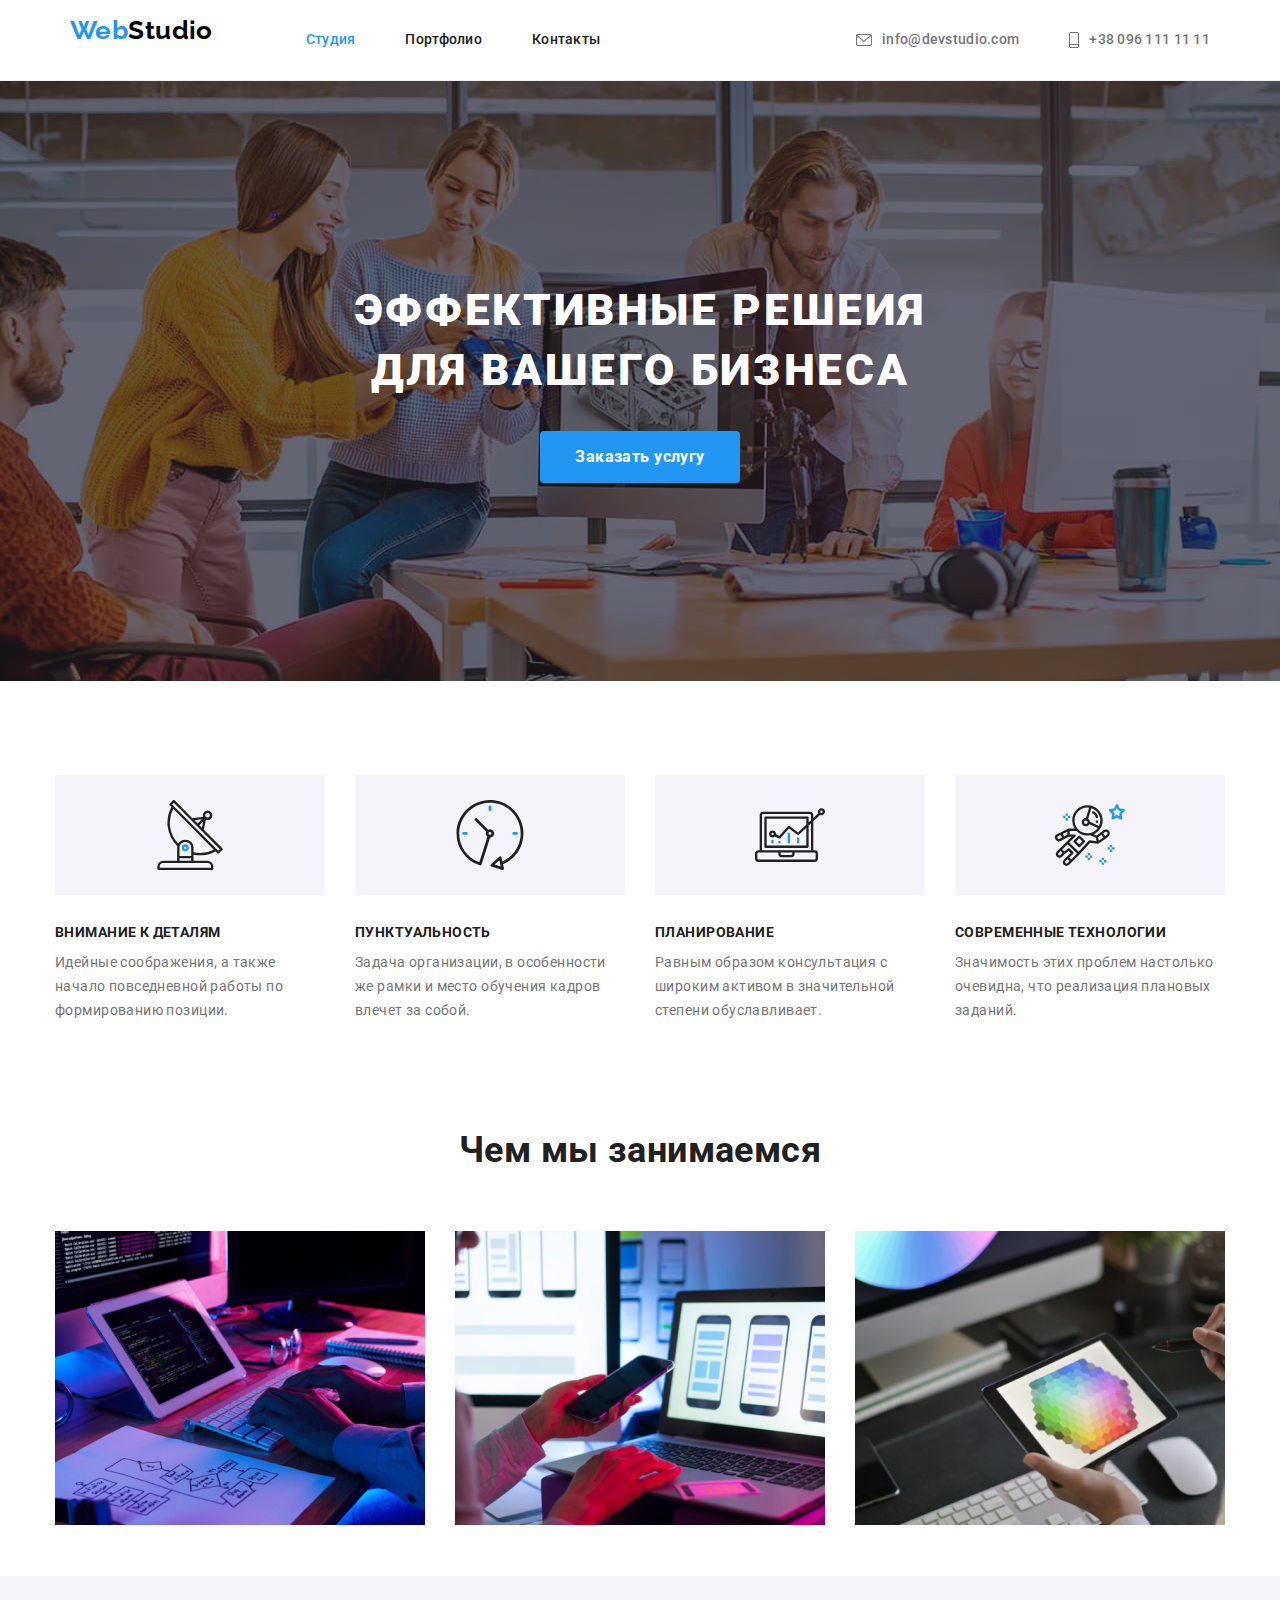
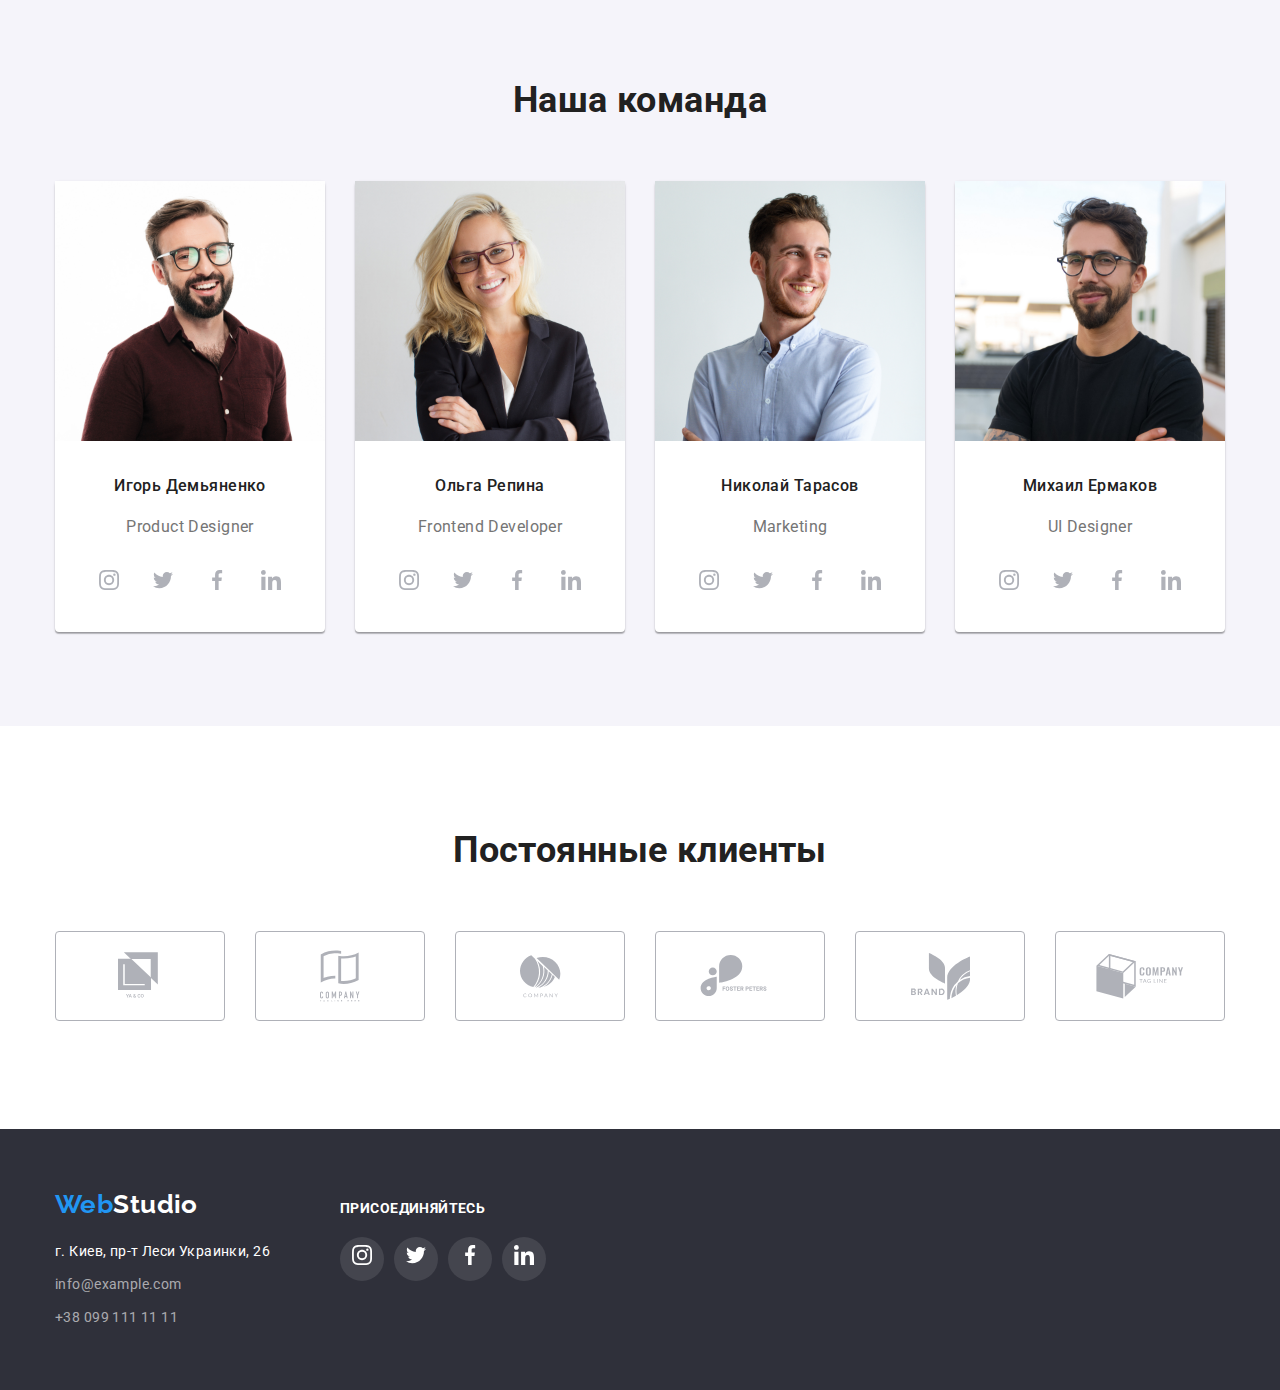
==== index.html @ a13825bf "last changes" ====
<!DOCTYPE html>
<html lang="ru">
  <head>
    <meta charset="UTF-8" />
    <meta name="viewport" content="width=device-width, initial-scale=1.0" />
    <title>Документ</title>
    <link rel="preconnect" href="https://fonts.gstatic.com" />
    <link
      href="https://fonts.googleapis.com/css2?family=Raleway:wght@700&family=Roboto:wght@400;500;700;900&display=swap"
      rel="stylesheet"
    />
    <link
      rel="stylesheet"
      href="https://cdnjs.cloudflare.com/ajax/libs/modern-normalize/1.0.0/modern-normalize.min.css"
    />
    <link rel="stylesheet" href="./css/styles.css" />
  </head>

  <body>
    <!-- Шапка сайта -->
    <header class="page-header">
      <div class="header-container">
        <nav class="nav-container">
          <a href="/" class="logo">Web<span class="logo-dark">Studio</span></a>

          <ul class="list site-nav">
            <li class="item">
              <a href="./index.html" class="link current">Студия</a>
            </li>
            <li class="item">
              <a href="./portfolio.html" class="link">Портфолио</a>
            </li>
            <li class="item"><a href="" class="link">Контакты</a></li>
          </ul>
        </nav>

        <ul class="list contacts">
          <li class="item">
            <a class="contacts-link" href="mailto:info@devstudio.com"
              ><svg class="contacts-icon" width="16" height="12">
                <use href="./images/sprite.svg#icon-envelope-hover"></use></svg
              ><span class="icon-between">info@devstudio.com</span></a
            >
          </li>
          <li class="item">
            <a class="contacts-link" href="tel:380961111111"
              ><svg class="contacts-icon" width="10" height="16">
                <use href="./images/sprite.svg#icon-Vector"></use></svg
              ><span class="icon-between">+38 096 111 11 11</span></a
            >
          </li>
        </ul>
      </div>
    </header>

    <main>
      <!-- Герой -->
      <section class="hero">
        <h1 class="hero-title">
          ЭФФЕКТИВНЫЕ РЕШЕИЯ <br />
          ДЛЯ ВАШЕГО БИЗНЕСА
        </h1>
        <a href="" class="button main">Заказать услугу</a>
      </section>

      <!-- Характеристики -->
      <section class="features">
        <div class="container featyres">
          <h2 class="visually-hidden">Характеристики</h2>
          <ul class="list featyre">
            <li class="item feture icon-antenna">
              <div class="icon-background">
                <svg class="" width="70" height="70">
                  <use href="./images/sprite.svg#icon-antenna-1"></use>
                </svg>
              </div>
              <h3 class="features-title">ВНИМАНИЕ К ДЕТАЛЯМ</h3>
              <p>
                Идейные соображения, а также начало повседневной работы по
                формированию позиции.
              </p>
            </li>
            <li class="item feture icon-clock">
              <div class="icon-background">
                <svg class="" width="70" height="70">
                  <use href="./images/sprite.svg#icon-clock-1"></use>
                </svg>
              </div>
              <h3 class="features-title">ПУНКТУАЛЬНОСТЬ</h3>
              <p>
                Задача организации, в особенности же рамки и место обучения
                кадров влечет за собой.
              </p>
            </li>
            <li class="item feture icon-diagram">
              <div class="icon-background">
                <svg class="" width="70" height="70">
                  <use href="./images/sprite.svg#icon-diagram-1"></use>
                </svg>
              </div>
              <h3 class="features-title">ПЛАНИРОВАНИЕ</h3>
              <p>
                Равным образом консультация с широким активом в значительной
                степени обуславливает.
              </p>
            </li>
            <li class="item feture icon-astronaut">
              <div class="icon-background">
                <svg class="" width="70" height="70">
                  <use href="./images/sprite.svg#icon-astronaut-1"></use>
                </svg>
              </div>
              <h3 class="features-title">СОВРЕМЕННЫЕ ТЕХНОЛОГИИ</h3>
              <p>
                Значимость этих проблем настолько очевидна, что реализация
                плановых заданий.
              </p>
            </li>
          </ul>
        </div>
      </section>

      <!-- Чем мы занимаемся -->

      <section class="actions">
        <div class="container">
          <h2 class="action-title">Чем мы занимаемся</h2>
          <ul class="list">
            <li class="item">
              <img
                src="./images/pic.png"
                alt="рабочий стол с компьютером"
                width="370"
                class="img"
              />
            </li>
            <li class="item">
              <img
                src="./images/pict.png"
                alt="смартфон и ноутбук"
                width="370"
                class="img"
              />
            </li>
            <li class="item">
              <img
                src="./images/pictur.png"
                alt="планшет"
                width="370"
                class="img"
              />
            </li>
          </ul>
        </div>
      </section>

      <!-- Команда -->
      <section class="team">
        <div class="container-team">
          <h2 class="team-item">Наша команда</h2>
          <ul class="list team-list">
            <li class="item">
              <img
                src="./images/ihor.jpg"
                alt="мужчина в очках и темной рубашке"
                width="270"
                class="img"
              />
              <div class="item-container">
                <h3 class="list-item">Игорь Демьяненко</h3>
                <p class="item-text">Product Designer</p>

                <ul class="team-socials">
                  <li class="socials-item">
                    <a class="social-link" href="#">
                      <svg class="icon instagram" width="20" height="20">
                        <use
                          href="./images/sprite.svg#icon-instagram-2-1"
                        ></use>
                      </svg>
                    </a>
                  </li>
                  <li class="socials-item">
                    <a class="social-link" href="#">
                      <svg class="icon twitter" width="20" height="20">
                        <use href="./images/sprite.svg#icon-twitter-1-1"></use>
                      </svg>
                    </a>
                  </li>
                  <li class="socials-item">
                    <a class="social-link" href="#"
                      ><svg class="icon facebook" width="20" height="20">
                        <use
                          href="./images/sprite.svg#icon-facebook-1-1"
                        ></use></svg
                    ></a>
                  </li>
                  <li class="socials-item">
                    <a class="social-link" href="#"
                      ><svg class="icon linkedin" width="20" height="20">
                        <use
                          href="./images/sprite.svg#icon-linkedin-1-1"
                        ></use></svg
                    ></a>
                  </li>
                </ul>
              </div>
            </li>
            <li class="item">
              <img
                src="./images/olha.jpg"
                alt="женщина в очках и черном пиджаке "
                width="270"
                class="img"
              />
              <div class="item-container">
                <h3 class="list-item">Ольга Репина</h3>
                <p class="item-text">Frontend Developer</p>

                <ul class="team-socials">
                  <li class="socials-item">
                    <a class="social-link" href="#">
                      <svg class="icon instagram" width="20" height="20">
                        <use
                          href="./images/sprite.svg#icon-instagram-2-1"
                        ></use>
                      </svg>
                    </a>
                  </li>
                  <li class="socials-item">
                    <a class="social-link" href="#">
                      <svg class="icon twitter" width="20" height="20">
                        <use href="./images/sprite.svg#icon-twitter-1-1"></use>
                      </svg>
                    </a>
                  </li>
                  <li class="socials-item">
                    <a class="social-link" href="#"
                      ><svg class="icon facebook" width="20" height="20">
                        <use
                          href="./images/sprite.svg#icon-facebook-1-1"
                        ></use></svg
                    ></a>
                  </li>
                  <li class="socials-item">
                    <a class="social-link" href="#"
                      ><svg class="icon linkedin" width="20" height="20">
                        <use
                          href="./images/sprite.svg#icon-linkedin-1-1"
                        ></use></svg
                    ></a>
                  </li>
                </ul>
              </div>
            </li>
            <li class="item">
              <img
                src="./images/nikolaj.jpg"
                alt="мужчина в светлой рубашке"
                width="270"
                class="img"
              />
              <div class="item-container">
                <h3 class="list-item">Николай Тарасов</h3>
                <p class="item-text">Marketing</p>

                <ul class="team-socials">
                  <li class="socials-item">
                    <a class="social-link" href="#">
                      <svg class="icon instagram" width="20" height="20">
                        <use
                          href="./images/sprite.svg#icon-instagram-2-1"
                        ></use>
                      </svg>
                    </a>
                  </li>
                  <li class="socials-item">
                    <a class="social-link" href="#">
                      <svg class="icon twitter" width="20" height="20">
                        <use href="./images/sprite.svg#icon-twitter-1-1"></use>
                      </svg>
                    </a>
                  </li>
                  <li class="socials-item">
                    <a class="social-link" href="#"
                      ><svg class="icon facebook" width="20" height="20">
                        <use
                          href="./images/sprite.svg#icon-facebook-1-1"
                        ></use></svg
                    ></a>
                  </li>
                  <li class="socials-item">
                    <a class="social-link" href="#"
                      ><svg class="icon linkedin" width="20" height="20">
                        <use
                          href="./images/sprite.svg#icon-linkedin-1-1"
                        ></use></svg
                    ></a>
                  </li>
                </ul>
              </div>
            </li>
            <li class="item">
              <img
                src="./images/michail.jpg"
                alt="мужчина в очках и черной футболке"
                width="270"
                class="img"
              />
              <div class="item-container">
                <h3 class="list-item">Михаил Ермаков</h3>
                <p class="item-text">UI Designer</p>

                <ul class="team-socials">
                  <li class="socials-item">
                    <a class="social-link" href="#">
                      <svg class="icon instagram" width="20" height="20">
                        <use
                          href="./images/sprite.svg#icon-instagram-2-1"
                        ></use>
                      </svg>
                    </a>
                  </li>
                  <li class="socials-item">
                    <a class="social-link" href="#">
                      <svg class="icon twitter" width="20" height="20">
                        <use href="./images/sprite.svg#icon-twitter-1-1"></use>
                      </svg>
                    </a>
                  </li>
                  <li class="socials-item">
                    <a class="social-link" href="#"
                      ><svg class="icon facebook" width="20" height="20">
                        <use
                          href="./images/sprite.svg#icon-facebook-1-1"
                        ></use></svg
                    ></a>
                  </li>
                  <li class="socials-item">
                    <a class="social-link" href="#"
                      ><svg class="icon linkedin" width="20" height="20">
                        <use
                          href="./images/sprite.svg#icon-linkedin-1-1"
                        ></use></svg
                    ></a>
                  </li>
                </ul>
              </div>
            </li>
          </ul>
        </div>
      </section>
      <section class="clients">
        <div class="container">
          <h2 class="heading-clients">Постоянные клиенты</h2>
          <ul class="list-clients">
            <li class="item-clients">
              <svg class="icon logo-1" width="44" height="49">
                <use href="./images/sprite.svg#icon-logo-1"></use>
              </svg>
            </li>
            <li class="item-clients">
              <svg class="icon logo-2" width="40" height="52">
                <use href="./images/sprite.svg#icon-logo-2"></use>
              </svg>
            </li>
            <li class="item-clients">
              <svg class="icon logo-3" width="41" height="43">
                <use href="./images/sprite.svg#icon-logo-3"></use>
              </svg>
            </li>
            <li class="item-clients">
              <svg class="icon logo-4" width="80" height="42">
                <use href="./images/sprite.svg#icon-logo-4"></use>
              </svg>
            </li>
            <li class="item-clients">
              <svg class="icon logo-5" width="59" height="47">
                <use href="./images/sprite.svg#icon-logo-5"></use>
              </svg>
            </li>
            <li class="item-clients">
              <svg class="icon logo-6" width="88" height="45">
                <use href="./images/sprite.svg#icon-logo-6"></use>
              </svg>
            </li>
          </ul>
        </div>
      </section>
    </main>

    <!-- Футер -->
    <footer class="footer">
      <div class="container flex">
        <div class="footer-contacts">
          <a href="/" class="secondary-logo"
            >Web<span class="logo-white">Studio</span></a
          >
          <address class="information">г. Киев, пр-т Леси Украинки, 26</address>
          <ul class="list address">
            <li class="mail">
              <a href="mailto:info@example.com" class="mail"
                >info@example.com</a
              >
            </li>
            <li class="telefon">
              <a href="tel:+380991111111" class="telefon">+38 099 111 11 11</a>
            </li>
          </ul>
        </div>
        <div class="footer-sociallinks">
          <p class="social-text">ПРИСОЕДИНЯЙТЕСЬ</p>
          <ul class="social list">
            <li class="social-item icon-insta">
              <a href="">
                <svg class="" width="20" height="20">
                  <use href="./images/sprite.svg#icon-instagram-2"></use>
                </svg>
              </a>
            </li>
            <li class="social-item icon-face">
              <a href="">
                <svg class="" width="20" height="20">
                  <use href="./images/sprite.svg#icon-twitter-1"></use>
                </svg>
              </a>
            </li>
            <li class="social-item icon-twitt">
              <a href="">
                <svg class="" width="20" height="20">
                  <use href="./images/sprite.svg#icon-facebook-1"></use>
                </svg>
              </a>
            </li>
            <li class="social-item icon-linked">
              <a href="">
                <svg class="" width="20" height="20">
                  <use href="./images/sprite.svg#icon-linkedin-1"></use>
                </svg>
              </a>
            </li>
          </ul>
        </div>
      </div>
    </footer>
  </body>
</html>
---- css/styles.css ----
:root {
  --primery-text-color: #757575;
  --title-text-color: #212121;
  --accent-color: #2196f3;
  --hirou-color: #ffffff;
  --last-text-color: rgba(255, 255, 255, 0.6);
  --secondary-background-color: #2f303a;
  --last-background-color: #f5f4fa; 
  --dark-logo-color: #000000
}

body {
    background-color: var(--main-background-color);
    color: var(--primery-text-color);

    font-family: Roboto; sans-serif;
    font-weight: 400;
    font-size: 14px;
    line-height: 1.7;
    letter-spacing: 0.03em;
}

.list {
    margin: 0;
    padding: 0;
    list-style: none;
}

.container {
    width: 1200px; 

    padding-left: 15px;
    padding-right: 15px;

    margin-left: auto;
    margin-right: auto;
}

.container > .featyres {
    width: 1200px; 

    padding-left: 15px;
    padding-right: 15px;

    margin-left: auto;
    margin-right: auto;
}

/* container ul */
.container > .list {
    display: flex;
    width: 1170px;
    height: 251px;
}

/* box li */
.container .item.feture {
    display: block;
    width: calc(100% - 90px/4);
    height: 251px;
    border-radius: 4px;
    align-items: center;
    justify-content: center;   
}

.icon-background {
    display: flex;
    width: 270px;
    height: 120px;
    background-color: var(--last-background-color); 
    align-items: center;
    justify-content: center;
}

.container .item + .item {
    margin-left: 30px;
}

a {
    text-decoration: none;
}

.logo {
    color: var(--accent-color);

    margin-right: 93px;
}

.logo-dark {
    color: var(--dark-logo-color);
}

.logo,
.secondary-logo { 
    display: block;
    margin-bottom: 20px;
    font-family: Raleway; ;
    font-weight: 700;
    font-size: 26px;
    line-height: 1.19;
}

.site-nav a {
    color: var(--title-text-color);
} 

.link.current {
    color: var(--accent-color);
}

.contacts a {
    color: inherit;
}

.site-nav a,
.contacts a {
    font-weight: 500;
    font-size: 14px;
    line-height: 1.14;
    letter-spacing: 0.02em;
}

.site-nav a:hover,
.site-nav a:focus,
.contacts a:hover,
.contacts a:focus {
    color: var(--accent-color);
}

.page-header {
    background-color: var(--hirou-color);
    border-bottom: 1px solid #eeeeee; 
}

.hero {
    height: 600px;
    max-width: 1600px;
    padding-top: 200px;
    padding-bottom: 200px;
    margin-left: auto;
    margin-right: auto;
    background-size: cover;
    background-position: center;

    background-image:linear-gradient(
      rgba(47, 48, 58, 0.4),
        rgba(47, 48, 58, 0.4)
    ),
    url(../images/backgroung-image.jpg);

    text-align: center;
}

.hero,
footer {
    background-color: var(--secondary-background-color);
}

.hero-title {
    margin-bottom: 30px;
    color: var(--hirou-color);

    font-weight: 900;
    font-size: 44px;
    line-height: 1.36;
    text-align: center;
    letter-spacing: 0.06em;
}

.main {
    color: var(--hirou-color);
    background-color: var(--accent-color);
}

.features .features-title {
    color: var(--title-text-color);

    font-weight: 700;
    font-size: 14px;
    line-height: 1.14;
    padding-top: 30px;
}

.features {
    padding-top: 94px;
    padding-bottom: 94px;

    background-color: var(--hirou-color);
}

.actions {
    padding-bottom: 94px;

    background-color: var(--hirou-color);
}

.container-team {
    width: 1200px; 
    
    padding-left: 15px;
    padding-right: 15px;  

    margin-left: auto;
    margin-right: auto;
}

.team {
    padding-top: 94px;
    padding-bottom: 94px;

    /* background-color: var(--last-background-color); */
    background-color: #F5F4FA;
}


.team-list {
    display: flex;
    justify-content: center;
}

.team-list > .item + .item {
    margin-left: 30px;
}

.team-list > .item {
    width: calc((100% - 90px)/4); 
    background-color: var(--hirou-color);
    box-shadow: 0px 1px 3px rgba(0, 0, 0, 0.12), 0px 1px 1px rgba(0, 0, 0, 0.14), 0px 2px 1px rgba(0, 0, 0, 0.2);
    border-radius: 4px;
}

.item-container {
    padding-top: 30px;
    padding-bottom: 30px;
    justify-content: center;  
}

.team-socials > .socials-item + .socials-item {
    margin-left: 10px;
}

/* ul */
.team-socials {
    display: flex;
    width: 206px;
    height: 44px;
    
    padding: 0;
    margin-left: auto;
    margin-right: auto;
    list-style: none;
}

/* a */
.social-link {
    display: flex;
    color: #AFB1B8;
    padding: 0;
    border: none;
    width: 44px;
    height: 44px;
    border-radius: 50%;
    background-color: #ffffff;
    align-items: center;
    justify-content: center;
}

.social-link:hover,
.social-link:focus {
    color: #ffffff;
    background-color: var(--accent-color);
}

.social-link .icon {
    fill: currentColor;
}

h2 {
    color: var(--title-text-color);

    font-weight: 700;
    font-size: 36px;
    line-height: 1,16;
    text-align: center;
}

h3 {
    margin-bottom: 10px;
}

p {
    margin: 0;
}

.list-item {
    color: var(--title-text-color);

    font-weight: 500;
    font-size: 16px;
    line-height: 1.9;
    text-align: center;
}

.item-text {
    font-size: 16px;
    line-height: 1.9;
    text-align: center;
    margin-bottom: 16px;
}

.secondary-logo {
    color: var(--accent-color);
}

.information {
    margin-bottom: 9px;
    
    color: var(--hirou-color);

    font-style: normal;
}

.logo-white {
    color: var(--hirou-color);
}

.mail, 
.telefon {
    color: var(--last-text-color);
}

/* portfolio.html */
.button {
    display: inline-block;
    border: 1px solid transparent;
    border-radius: 4px;
    padding: 6px 22px;
    text-align: center;


    color: var(--title-text-color);
    background-color: var(--last-background-color);

    font-family: inherit;
    font-weight: 700;
    font-size: 16px;
    line-height: 1.87;
}

.button:hover,
.button:focus{
    color: var(--hirou-color);
    background-color: var(--accent-color);
} 

/* button index.html  */
.button.main {
    padding: 10px 32px;
    min-width: 200px;
     
    color: var(--hirou-color);
    background-color: var(--accent-color)
}

/* portfolio.html */
.portfolio-item {
    color: var(--title-text-color);

    font-weight: 700;
    font-size: 18px;
    line-height: 2;
    letter-spacing: 0.06em;
    text-align: left;
}

.portfolio-text {
    color: var(--primery-text-color);

    font-size: 16px;
    line-height: 1.87;
}

.button.first {
    min-width: 73px;
}

.button.second {
    min-width: 128px;
}

.button.third {
    min-width: 145px;
}

.button.fourth {
    min-width: 103px;
}

.button.fifth {
    min-width: 130px;
}

h1, h2, h3 {
    margin-top: 0;
}

h2 {
    margin-bottom: 50px;
}

.list h2 {
    margin-bottom: 4px;
}

.site-nav > .item:not(:last-child) {
    margin-right: 50px;
}

.header-container {
    display: flex;
    align-items: center;

    width: 1170px;
    padding-left: 15px;
    padding-right: 15px;
    margin-left: auto;
    margin-right: auto;
}

.header-container.portfolio {
    border-bottom: 1px solid #eeeeee;
}

.nav-container {
    display: flex;
    align-items: center;
}

.list.site-nav {
    display: flex;
}

.list.contacts {
    display: flex;

    margin-left: auto;
}

.list.contacts .item + .item {
    margin-left: 50px;
}

.site-nav .link {
    display: block;
    padding-top: 32px;
    padding-bottom: 32px;
}

.img, .svg {
    display: block;
}

/* кнопки портфолио */
.list.button {
    display: flex;
    justify-content: center;
    margin-bottom: 50px;
    background-color: var(--main-background-color);
}

.list.button .item + .item {
    margin-left: 8px;
}

.main-container {
    width: 1200px;
    padding-top: 94px;
    padding-bottom: 94px;
    padding-right: 15px;
    padding-left: 15px;

    margin-right: auto;
    margin-left: auto;

    background-color: var(--main-background-color);
}

.list.cards {
    display: flex;
    flex-wrap: wrap;
}

.list-element {
    width: calc((100% - 60px)/3);
    background: var(--hirou-color);
    outline: 1px solid #eeeeee;
    
}

.link-element {
    display: block;
}

.link-element:hover,
.link-element:focus {
    box-shadow: 0px 4px 4px rgba(0, 0, 0, 0.25);
}

.list-element:not(:nth-last-child(3n+1)) {
    margin-right: 30px; 
}

.portfolio-element {
    padding: 20px  24px;
   
   
}
.list-element:not(:nth-last-child(-n+3)) {
    margin-bottom: 30px;
}

.clients {
    padding-top: 94px;
    padding-bottom: 94px;
}

/* ul */
.list-clients {
    display: flex;
    list-style: none;
    padding: 0;
}

/* li */
.list-clients .item-clients {
    display: flex;
    
    width: 170px;
    height: 90px;
    
    border: 1px solid #afb1b8;
    border-radius: 4px;


    justify-content: center;
    align-items: center;

    color: #AFB1B8;
}

.item-clients .icon {
    fill: currentColor;
}

.item-clients:hover,
.item-clients:focus {
    color: var(--accent-color);
    border: 1px solid var(--accent-color)
}

.list-clients .item-clients + .item-clients {
    margin-left: 30px;
}
    
.footer {
    padding-top: 60px;
    padding-bottom: 60px;
}

.container.flex {
    display: flex ;
    width: 1200;
    padding: 0 15px;
    margin: 0 auto;
    align-items: baseline;
}

.list.address {
    flex-direction:column
}

.list.address > .mail {
    margin-bottom: 9px;
}

.visually-hidden {
    position: absolute;
    clip: rect(0 0 0 0);
    width: 1px;
    height: 1px;
    margin: -1px;
}

.footer-contacts {
    margin-right: 70px;
}

.footer-sociallinks .social-text {
    font-weight: 700;
    line-height: 1.14;

    color: #ffffff;
}

.social-text {
    margin-bottom: 20px;
}

.social.list {
    display: flex;
    width: 206px;
    height: 44px;
}

.social.list .social-item {
    display: flex;
    width: calc(100% - 30px/4);
    height: 44px;
    background-color: rgba(255, 255, 255, 0.1);
    border-radius: 50%;
    justify-content: center;
    align-items: center;
}

.social.list .social-item:hover,
.social.list .social-item:focus {
    background-color: #2196F3;
}

.social.list .social-item + .social-item{
    margin-left: 10px;
}

/* изменения в header */
.icon-between {
    margin-left: 10px;
}

.contacts-link {
    display: flex;
    align-items: center;
    color: #757575;
}

.contacts-icon {
    fill: currentColor;
}

.a {
    display: block;
}
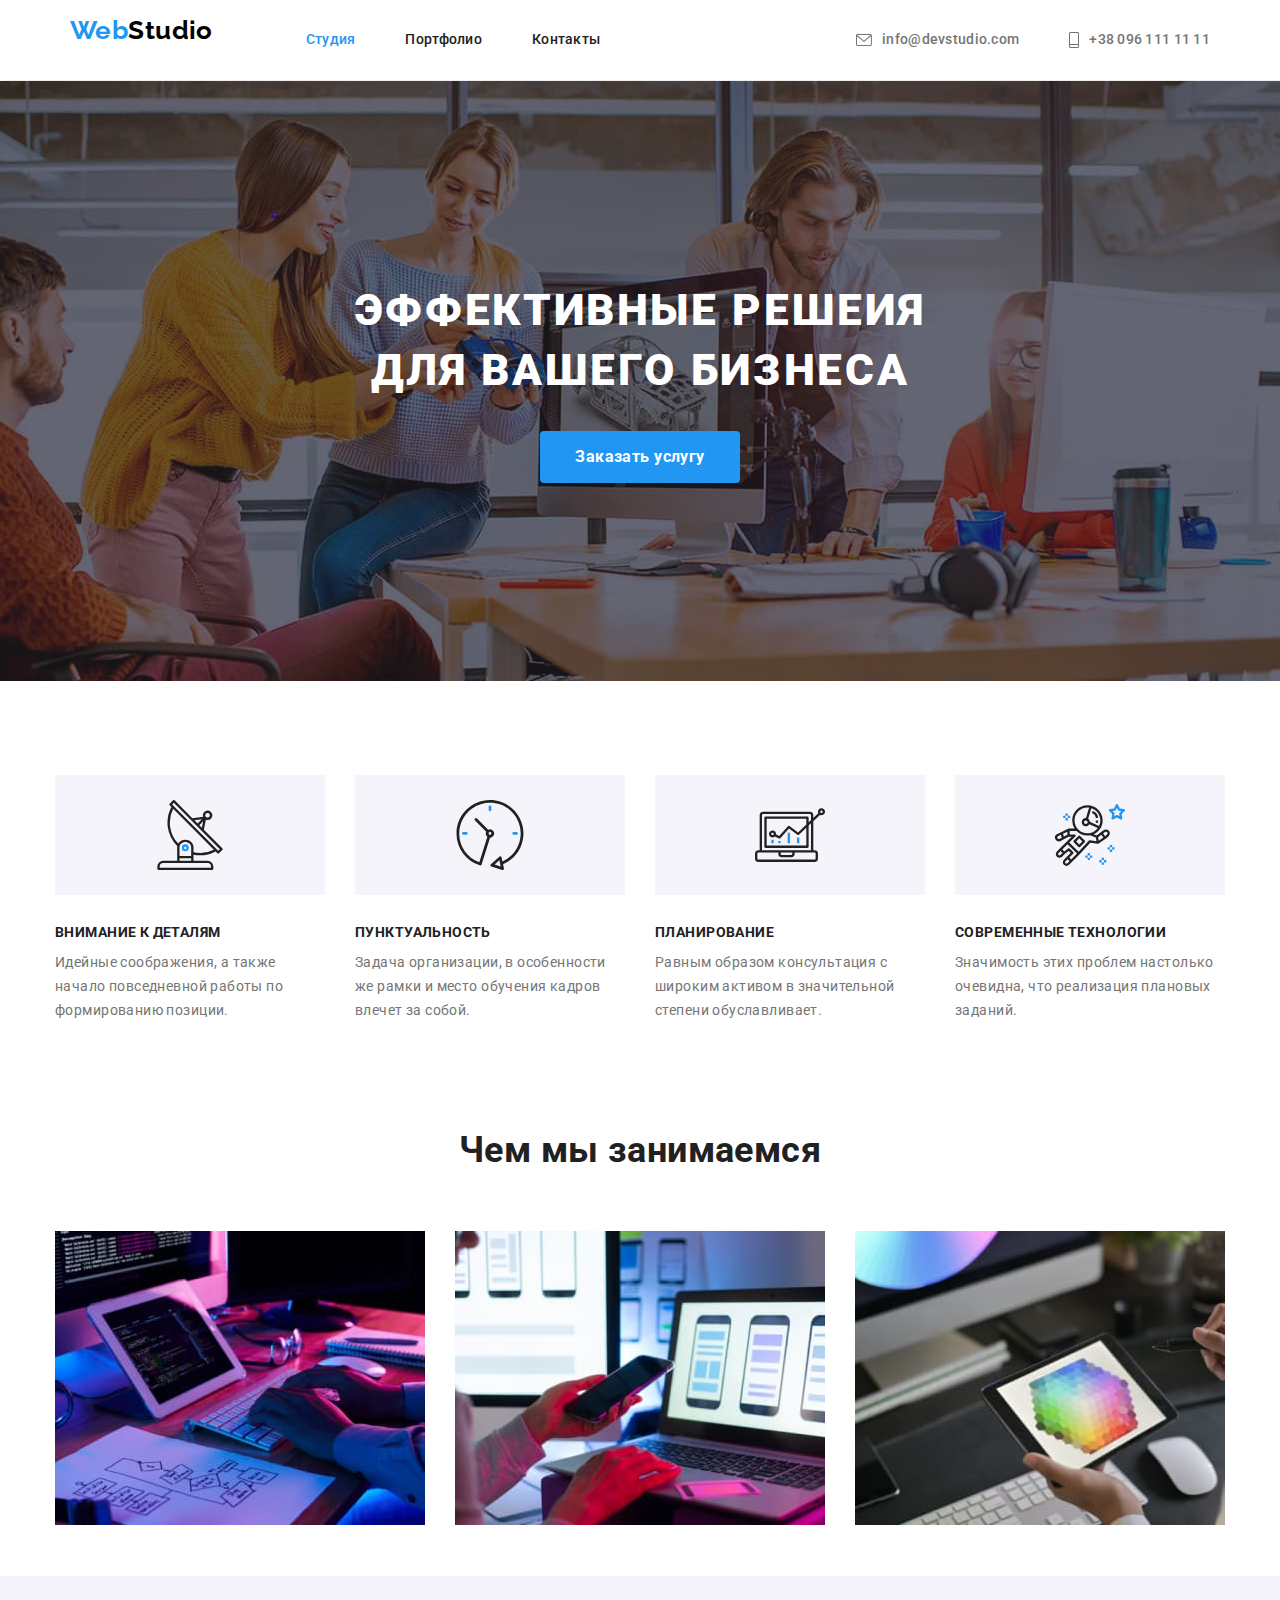
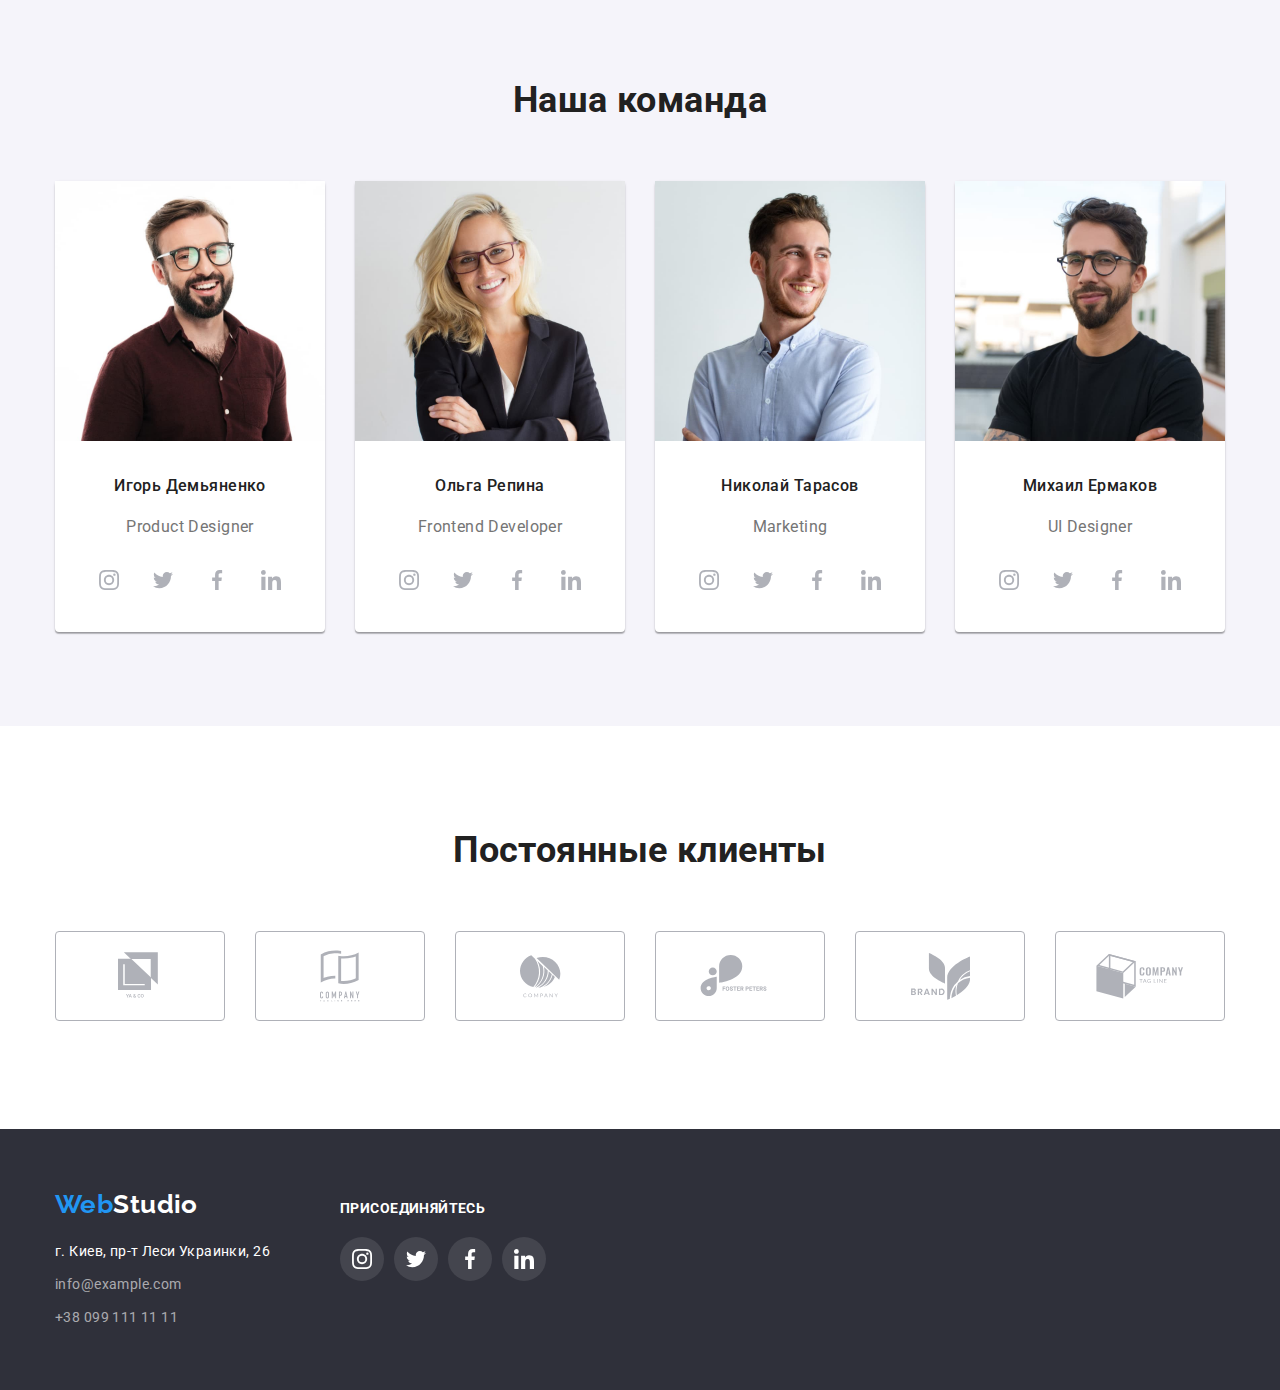
==== commit 29901f1c: "resubmit (hover.focus,pictures optimization)" ====
--- a/index.html
+++ b/index.html
@@ -36,18 +36,20 @@
 
         <ul class="list contacts">
           <li class="item">
-            <a class="contacts-link" href="mailto:info@devstudio.com"
-              ><svg class="contacts-icon" width="16" height="12">
-                <use href="./images/sprite.svg#icon-envelope-hover"></use></svg
-              ><span class="icon-between">info@devstudio.com</span></a
-            >
+            <a class="contacts-link" href="mailto:info@devstudio.com">
+              <svg class="contacts-icon" width="16" height="12">
+                <use href="./images/sprite.svg#icon-envelope-hover" />
+              </svg>
+              <span class="icon-between">info@devstudio.com</span>
+            </a>
           </li>
           <li class="item">
-            <a class="contacts-link" href="tel:380961111111"
-              ><svg class="contacts-icon" width="10" height="16">
-                <use href="./images/sprite.svg#icon-Vector"></use></svg
-              ><span class="icon-between">+38 096 111 11 11</span></a
-            >
+            <a class="contacts-link" href="tel:380961111111">
+              <svg class="contacts-icon" width="10" height="16">
+                <use href="./images/sprite.svg#icon-Vector" />
+              </svg>
+              <span class="icon-between">+38 096 111 11 11</span>
+            </a>
           </li>
         </ul>
       </div>
@@ -128,7 +130,7 @@
           <ul class="list">
             <li class="item">
               <img
-                src="./images/pic.png"
+                src="./images/pic.jpg"
                 alt="рабочий стол с компьютером"
                 width="370"
                 class="img"
@@ -136,7 +138,7 @@
             </li>
             <li class="item">
               <img
-                src="./images/pict.png"
+                src="./images/pict.jpg"
                 alt="смартфон и ноутбук"
                 width="370"
                 class="img"
@@ -144,7 +146,7 @@
             </li>
             <li class="item">
               <img
-                src="./images/pictur.png"
+                src="./images/pictur.jpg"
                 alt="планшет"
                 width="370"
                 class="img"
@@ -188,20 +190,18 @@
                     </a>
                   </li>
                   <li class="socials-item">
-                    <a class="social-link" href="#"
-                      ><svg class="icon facebook" width="20" height="20">
-                        <use
-                          href="./images/sprite.svg#icon-facebook-1-1"
-                        ></use></svg
-                    ></a>
-                  </li>
-                  <li class="socials-item">
-                    <a class="social-link" href="#"
-                      ><svg class="icon linkedin" width="20" height="20">
-                        <use
-                          href="./images/sprite.svg#icon-linkedin-1-1"
-                        ></use></svg
-                    ></a>
+                    <a class="social-link" href="#">
+                      <svg class="icon facebook" width="20" height="20">
+                        <use href="./images/sprite.svg#icon-facebook-1-1" />
+                      </svg>
+                    </a>
+                  </li>
+                  <li class="socials-item">
+                    <a class="social-link" href="#">
+                      <svg class="icon linkedin" width="20" height="20">
+                        <use href="./images/sprite.svg#icon-linkedin-1-1" />
+                      </svg>
+                    </a>
                   </li>
                 </ul>
               </div>
@@ -235,20 +235,18 @@
                     </a>
                   </li>
                   <li class="socials-item">
-                    <a class="social-link" href="#"
-                      ><svg class="icon facebook" width="20" height="20">
-                        <use
-                          href="./images/sprite.svg#icon-facebook-1-1"
-                        ></use></svg
-                    ></a>
-                  </li>
-                  <li class="socials-item">
-                    <a class="social-link" href="#"
-                      ><svg class="icon linkedin" width="20" height="20">
-                        <use
-                          href="./images/sprite.svg#icon-linkedin-1-1"
-                        ></use></svg
-                    ></a>
+                    <a class="social-link" href="#">
+                      <svg class="icon facebook" width="20" height="20">
+                        <use href="./images/sprite.svg#icon-facebook-1-1" />
+                      </svg>
+                    </a>
+                  </li>
+                  <li class="socials-item">
+                    <a class="social-link" href="#">
+                      <svg class="icon linkedin" width="20" height="20">
+                        <use href="./images/sprite.svg#icon-linkedin-1-1" />
+                      </svg>
+                    </a>
                   </li>
                 </ul>
               </div>
@@ -282,20 +280,18 @@
                     </a>
                   </li>
                   <li class="socials-item">
-                    <a class="social-link" href="#"
-                      ><svg class="icon facebook" width="20" height="20">
-                        <use
-                          href="./images/sprite.svg#icon-facebook-1-1"
-                        ></use></svg
-                    ></a>
-                  </li>
-                  <li class="socials-item">
-                    <a class="social-link" href="#"
-                      ><svg class="icon linkedin" width="20" height="20">
-                        <use
-                          href="./images/sprite.svg#icon-linkedin-1-1"
-                        ></use></svg
-                    ></a>
+                    <a class="social-link" href="#">
+                      <svg class="icon facebook" width="20" height="20">
+                        <use href="./images/sprite.svg#icon-facebook-1-1" />
+                      </svg>
+                    </a>
+                  </li>
+                  <li class="socials-item">
+                    <a class="social-link" href="#">
+                      <svg class="icon linkedin" width="20" height="20">
+                        <use href="./images/sprite.svg#icon-linkedin-1-1" />
+                      </svg>
+                    </a>
                   </li>
                 </ul>
               </div>
@@ -329,20 +325,18 @@
                     </a>
                   </li>
                   <li class="socials-item">
-                    <a class="social-link" href="#"
-                      ><svg class="icon facebook" width="20" height="20">
-                        <use
-                          href="./images/sprite.svg#icon-facebook-1-1"
-                        ></use></svg
-                    ></a>
-                  </li>
-                  <li class="socials-item">
-                    <a class="social-link" href="#"
-                      ><svg class="icon linkedin" width="20" height="20">
-                        <use
-                          href="./images/sprite.svg#icon-linkedin-1-1"
-                        ></use></svg
-                    ></a>
+                    <a class="social-link" href="#">
+                      <svg class="icon facebook" width="20" height="20">
+                        <use href="./images/sprite.svg#icon-facebook-1-1" />
+                      </svg>
+                    </a>
+                  </li>
+                  <li class="socials-item">
+                    <a class="social-link" href="#">
+                      <svg class="icon linkedin" width="20" height="20">
+                        <use href="./images/sprite.svg#icon-linkedin-1-1" />
+                      </svg>
+                    </a>
                   </li>
                 </ul>
               </div>
@@ -355,34 +349,46 @@
           <h2 class="heading-clients">Постоянные клиенты</h2>
           <ul class="list-clients">
             <li class="item-clients">
-              <svg class="icon logo-1" width="44" height="49">
-                <use href="./images/sprite.svg#icon-logo-1"></use>
-              </svg>
-            </li>
-            <li class="item-clients">
-              <svg class="icon logo-2" width="40" height="52">
-                <use href="./images/sprite.svg#icon-logo-2"></use>
-              </svg>
-            </li>
-            <li class="item-clients">
-              <svg class="icon logo-3" width="41" height="43">
-                <use href="./images/sprite.svg#icon-logo-3"></use>
-              </svg>
-            </li>
-            <li class="item-clients">
-              <svg class="icon logo-4" width="80" height="42">
-                <use href="./images/sprite.svg#icon-logo-4"></use>
-              </svg>
-            </li>
-            <li class="item-clients">
-              <svg class="icon logo-5" width="59" height="47">
-                <use href="./images/sprite.svg#icon-logo-5"></use>
-              </svg>
-            </li>
-            <li class="item-clients">
-              <svg class="icon logo-6" width="88" height="45">
-                <use href="./images/sprite.svg#icon-logo-6"></use>
-              </svg>
+              <a class="link-clients" href="">
+                <svg class="icon logo-1" width="44" height="49">
+                  <use href="./images/sprite.svg#icon-logo-1"></use>
+                </svg>
+              </a>
+            </li>
+            <li class="item-clients">
+              <a class="link-clients" href="">
+                <svg class="icon logo-2" width="40" height="52">
+                  <use href="./images/sprite.svg#icon-logo-2"></use>
+                </svg>
+              </a>
+            </li>
+            <li class="item-clients">
+              <a class="link-clients" href="">
+                <svg class="icon logo-3" width="41" height="43">
+                  <use href="./images/sprite.svg#icon-logo-3"></use>
+                </svg>
+              </a>
+            </li>
+            <li class="item-clients">
+              <a class="link-clients" href="">
+                <svg class="icon logo-4" width="80" height="42">
+                  <use href="./images/sprite.svg#icon-logo-4"></use>
+                </svg>
+              </a>
+            </li>
+            <li class="item-clients">
+              <a class="link-clients" href="">
+                <svg class="icon logo-5" width="59" height="47">
+                  <use href="./images/sprite.svg#icon-logo-5"></use>
+                </svg>
+              </a>
+            </li>
+            <li class="item-clients">
+              <a class="link-clients" href="">
+                <svg class="icon logo-6" width="88" height="45">
+                  <use href="./images/sprite.svg#icon-logo-6"></use>
+                </svg>
+              </a>
             </li>
           </ul>
         </div>
@@ -412,28 +418,28 @@
           <p class="social-text">ПРИСОЕДИНЯЙТЕСЬ</p>
           <ul class="social list">
             <li class="social-item icon-insta">
-              <a href="">
+              <a class="icon-link" href="">
                 <svg class="" width="20" height="20">
                   <use href="./images/sprite.svg#icon-instagram-2"></use>
                 </svg>
               </a>
             </li>
             <li class="social-item icon-face">
-              <a href="">
+              <a class="icon-link" href="">
                 <svg class="" width="20" height="20">
                   <use href="./images/sprite.svg#icon-twitter-1"></use>
                 </svg>
               </a>
             </li>
             <li class="social-item icon-twitt">
-              <a href="">
+              <a class="icon-link" href="">
                 <svg class="" width="20" height="20">
                   <use href="./images/sprite.svg#icon-facebook-1"></use>
                 </svg>
               </a>
             </li>
             <li class="social-item icon-linked">
-              <a href="">
+              <a class="icon-link" href="">
                 <svg class="" width="20" height="20">
                   <use href="./images/sprite.svg#icon-linkedin-1"></use>
                 </svg>
--- a/css/styles.css
+++ b/css/styles.css
@@ -208,10 +208,8 @@
     padding-top: 94px;
     padding-bottom: 94px;
 
-    /* background-color: var(--last-background-color); */
-    background-color: #F5F4FA;
-}
-
+    background-color: var(--last-background-color);
+}
 
 .team-list {
     display: flex;
@@ -260,14 +258,14 @@
     width: 44px;
     height: 44px;
     border-radius: 50%;
-    background-color: #ffffff;
+    background-color: var(--hirou-color);
     align-items: center;
     justify-content: center;
 }
 
 .social-link:hover,
 .social-link:focus {
-    color: #ffffff;
+    color: var(--hirou-color);
     background-color: var(--accent-color);
 }
 
@@ -427,10 +425,6 @@
     margin-right: auto;
 }
 
-.header-container.portfolio {
-    border-bottom: 1px solid #eeeeee;
-}
-
 .nav-container {
     display: flex;
     align-items: center;
@@ -531,8 +525,8 @@
     padding: 0;
 }
 
-/* li */
-.list-clients .item-clients {
+/* a */
+.list-clients .link-clients {
     display: flex;
     
     width: 170px;
@@ -552,11 +546,12 @@
     fill: currentColor;
 }
 
-.item-clients:hover,
-.item-clients:focus {
+.link-clients:hover,
+.link-clients:focus {
     color: var(--accent-color);
     border: 1px solid var(--accent-color)
 }
+
 
 .list-clients .item-clients + .item-clients {
     margin-left: 30px;
@@ -599,7 +594,7 @@
     font-weight: 700;
     line-height: 1.14;
 
-    color: #ffffff;
+    color: var(--hirou-color);
 }
 
 .social-text {
@@ -612,9 +607,9 @@
     height: 44px;
 }
 
-.social.list .social-item {
-    display: flex;
-    width: calc(100% - 30px/4);
+.icon-link {
+    display: flex;
+    width: 44px;
     height: 44px;
     background-color: rgba(255, 255, 255, 0.1);
     border-radius: 50%;
@@ -622,9 +617,9 @@
     align-items: center;
 }
 
-.social.list .social-item:hover,
-.social.list .social-item:focus {
-    background-color: #2196F3;
+.icon-link:hover,
+.icon-link:focus {
+    background-color: var( --accent-color);
 }
 
 .social.list .social-item + .social-item{
@@ -639,7 +634,7 @@
 .contacts-link {
     display: flex;
     align-items: center;
-    color: #757575;
+    color: var(--primery-text-color);
 }
 
 .contacts-icon {
